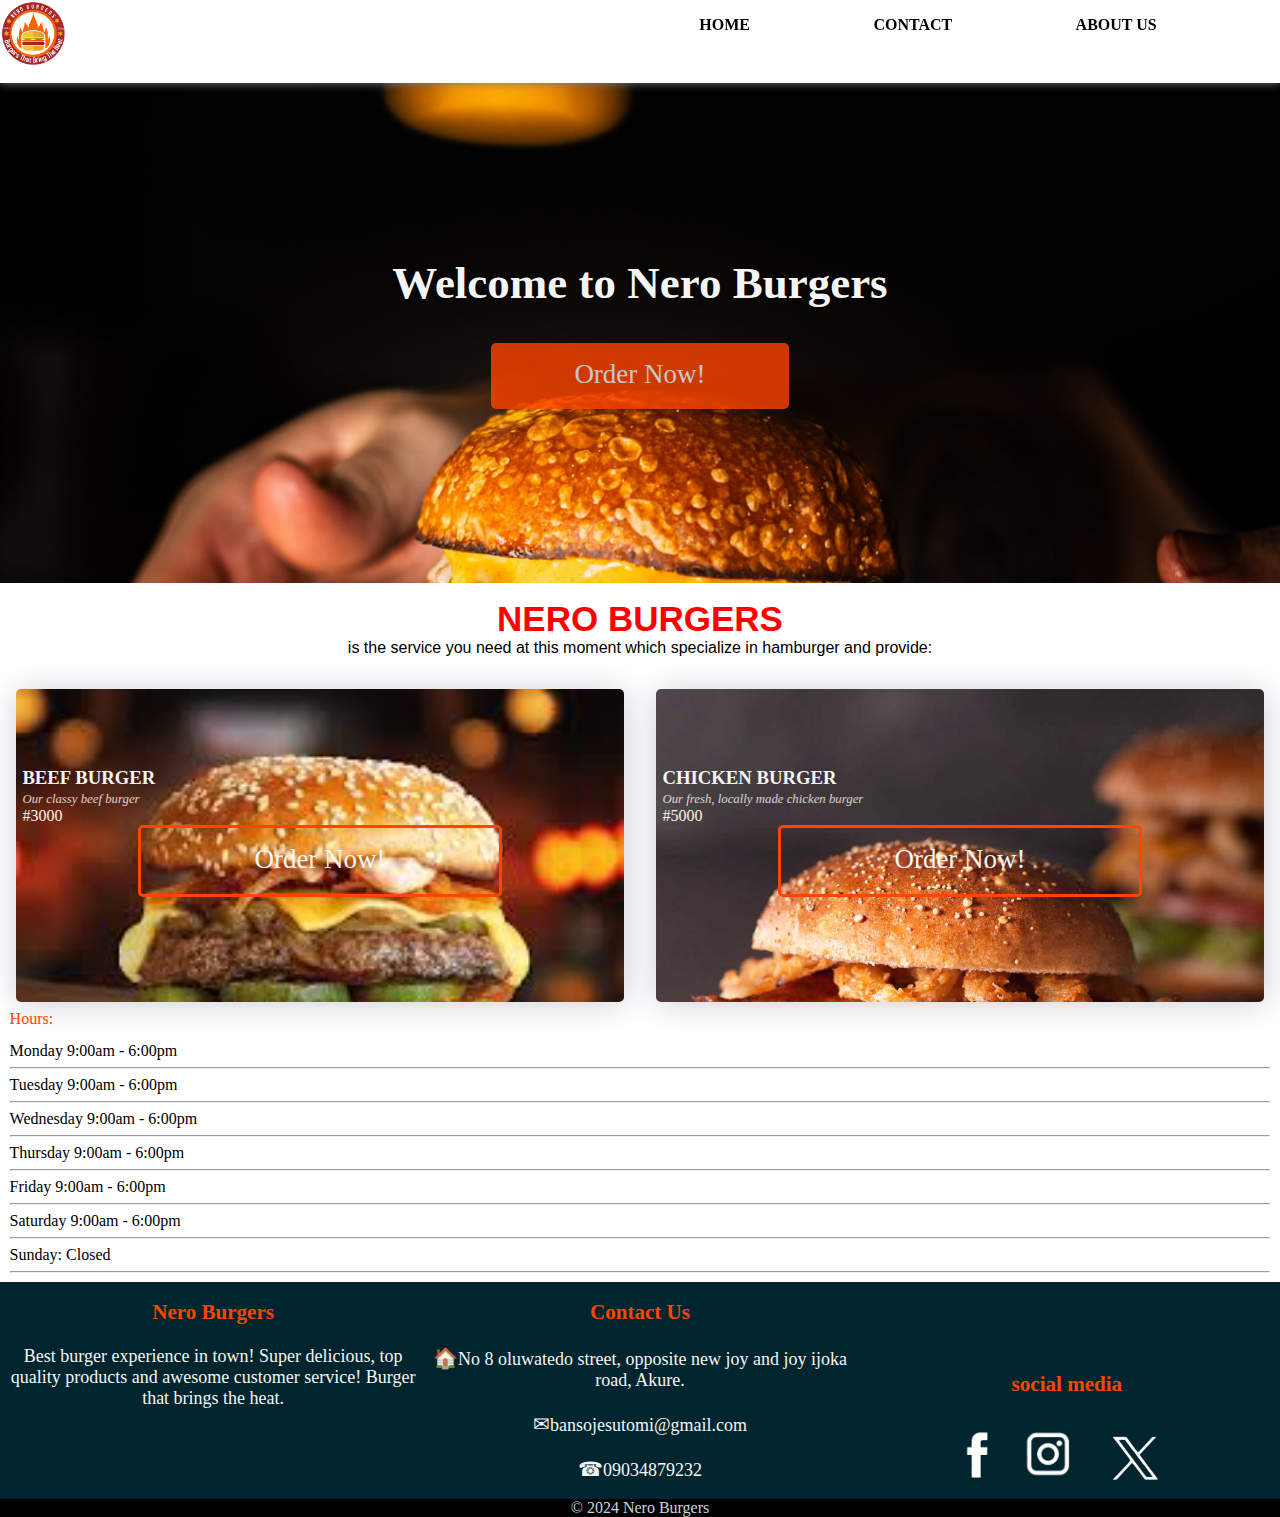
==== index.html @ 587b98f4 "Add files via upload" ====
<!DOCTYPE html>
<html lang="en">
<head>
    <meta charset="UTF-8">
    <meta name="viewport" content="width=device-width, initial-scale=1.0">
    <title>Home|Nero Burgers</title> 
    <link rel="stylesheet" href="main.css">
    <link rel="shortcut icon" href="favicon-32x32.png" type="image/x-icon">
</head>
<body>

    <header class="head">

        <img src="Burger_Logo_-_Made_with_PosterMyWall-removebg-preview.png" alt="nero burger logo" width="70px" style="scale:2em;"> 
        

        <nav>
            <ul class="nav-menu">

                <li class="nav-item">
                    <a href="index.html" class="nav-link">Home</a>
                </li>
                <li class="nav-item">
                    <a href="Contact.html" class="nav-link">Contact</a>
                </li>

                <li class="nav-item">
                    <a href="About.html" class="nav-link">About us</a>
                </li>
                
            </ul>


            <div class="hamburger">
                <span class="bar"></span>
                <span class="bar"></span>
                <span class="bar"></span>
            </div>
        </nav>

    </header>





    <!-- ##################################################### Part One ############################################################### -->




    <section class="burger">

        <div class="sub-burger">

                    <h2> Welcome to Nero Burgers</h2> <br>

                    <div class="contactt"><a href="https://tawk.to/chat/6540e2e8a84dd54dc4871834/1he2ncnco">Order Now! </a></div>
         </div>

    </section>





    <section class="De">
        <p class="prest"><strong class="gious">NERO BURGERS</strong> <br>is the service you need at this moment which specialize in hamburger and provide:</p>
    </section>

   
    <section class="patties">


        <div class="burgerr beef">
            <br> <br><br><br>

            <H3>BEEF BURGER</H3>

            <span class="classy">Our classy beef burger</span>

            <p>#3000</p>

            <div class="online"><a href="https://tawk.to/chat/6540e2e8a84dd54dc4871834/1he2ncnco">Order Now! </a></div>

        </div>



        <div class="burgerr chicken">
            <br><br><br><br>

            <H3>CHICKEN BURGER</H3>

            <span class="classy">Our fresh, locally made chicken burger</span>

            <p>#5000</p>

            <div class="online"><a href="https://tawk.to/chat/6540e2e8a84dd54dc4871834/1he2ncnco">Order Now! </a></div>


        </div>


    </section>




    <section class="hours">

        <p class="taxis">Hours:</p>

        <p>Monday                              9:00am - 6:00pm</p>
        <hr>
        <p>Tuesday                             9:00am - 6:00pm</p>
        <hr>
        <p>Wednesday                           9:00am - 6:00pm</p>
        <hr>
        
        <p>Thursday                            9:00am - 6:00pm</p>
        <hr>
        <p>Friday                              9:00am - 6:00pm</p>
        <hr>
        <p>Saturday                            9:00am - 6:00pm</p>
        <hr>
        <p>Sunday:                              Closed</p>
        <hr>

    </section>








    <footer>

        <div class="teen seven"> 
            
            <h3 class="taxis">Nero Burgers</h3> <br>

                            <p>
                                Best burger experience in town! Super delicious, top quality products and awesome customer service! Burger that brings the heat.
                            </p> 

                           
      </div>




        <div class="teen eigth">

            <h3 class="taxis">Contact Us</h3> <br>

                                        <p class="usa">No 8 oluwatedo street, opposite new joy and joy ijoka road, Akure.</p> <br>

                                        <p class="mail">bansojesutomi@gmail.com</p> <br>

                                        <p class="phone">09034879232</p>
        </div>


        <div class="teen nine">

            <h3 class="taxis">social media</h3> <br>

            <img src="images__9_-removebg-preview.png" alt="" width="10%">
            <img src="download__2_-removebg-preview (1).png" alt="" width="20%">
            <img src="download__1_-removebg-preview.png" alt="" width="20%">
           
        </div>

</footer>

<div class="chief">

    <p>
        &copy; 2024 Nero Burgers
    </p>


    
</div>




    <script src="main.js"></script>
    <!--Start of Tawk.to Script-->
<script type="text/javascript">
    var Tawk_API=Tawk_API||{}, Tawk_LoadStart=new Date();
    (function(){
    var s1=document.createElement("script"),s0=document.getElementsByTagName("script")[0];
    s1.async=true;
    s1.src='https://embed.tawk.to/6540e2e8a84dd54dc4871834/1he2ncnco';
    s1.charset='UTF-8';
    s1.setAttribute('crossorigin','*');
    s0.parentNode.insertBefore(s1,s0);
    })();
    </script>
    <!--End of Tawk.to Script-->
</body>
</html>
---- main.css ----
*{
    margin: 0;
    padding: 0;
}




header{
    /* margin-bottom: 1em; */
    display: flex;
    align-items: center;
    justify-content: space-between;
    position: sticky;
    z-index: 100;
    inset-block-start: 0;
    backdrop-filter: blur(50px);
    box-shadow:0px 0px 9px  rgb(119, 128, 136);
    
}

.bar{
    width: 40px;
    height: 5px;
    margin: 3px auto;
    transition: .3s ease-in-out;
    background-color:orangered;
}

.hamburger, .bar{
    display: block;
    position: relative;
    right: 10px;
}

.hamburger.active .bar:nth-child(2){
    opacity: 0;
}

.hamburger.active .bar:nth-child(1){
    transform: translateY(8px) rotate(50deg);
}

.hamburger.active .bar:nth-child(3){
    transform: translateY(-8px) rotate(-50deg);
}

.nav-menu{
    width: 55vw;
    height: 30vh;
    display: none;
    text-align: center;
    position: absolute;
    z-index: -10;
    inset-block-start: 0;
    inset-inline-end: -100%;
    flex-direction: column;
    justify-content: space-evenly;
    border-top-left-radius: 1em;
    border-bottom-right-radius: 1em;
    background-color: orangered;
    /* opacity: .8; */
    -webkit-backdrop-filter: blur(5px);
    backdrop-filter: blur(5px);
    margin: 0;
}

.nav-menu.active{
    display: flex;
    inset-block-start: 74px;
    inset-inline-end: 0;
    z-index: -100;
}

.nav-link, .nav-item{
    list-style: none;
    text-decoration: none;
    color: black;
    text-transform: uppercase;
    font-weight: 700;
    transition: .5s ease;
}

.nav-link:is(:hover, :active){
    color: orangered;
    font-size: 1.2em;
}


.typed-text{
    color: orangered;
}








/* ############################################################## part one############################################# */


.burger{
    background-image: url(DSC06465-min.jpg);
    width: 100%;
    height: 250px;
    background-repeat: no-repeat;
    background-size: cover;
    color: whitesmoke;
    display: flex;
    justify-content: center;
    align-items: center;
}

.sub-burger{
    text-align: center;
}

.contactt{
    width: 60%;
    height: 50px;
    font-size: 27px;
    margin: auto;
    background-color: orangered;
    border-radius: 5px;
    padding-top: .6em;
    opacity: .8;
}



















/* ############################################## index############################################################## */


.gious{
    color: red;
    font-size: 35px;
}

.burgerr{
    margin: 1em;
     border-radius: 5px;
     background-color: rgb(255, 255, 255);
     text-align: left;
     height: 300px;
     box-shadow: 1px 2px 2em rgb(202, 207, 212) ;
     padding: .4em;
}


.beef{
    background-image: url(images\ \(24\).jfif);
    /* width: 100%; */
    height: 300px;
    background-repeat: no-repeat;
    background-size: cover;
    color: whitesmoke;
    

}

.chicken{
    background-image: url(5702-Chicken-Burger-3.jpg);
    /* width: 100%; */
    height: 300px;
    background-repeat: no-repeat;
    background-size: cover;
    color: whitesmoke;
}

.classy{
    font-size: .8em;
    opacity: .8;
    font-style: italic;
    color: #fff6f6;
}


.online{
    width: 60%;
    height: 50px;
    font-size: 27px;
    margin: auto;
    /* background-color: orangered; */
    border-radius: 5px;
    border-color: orangered;
    border-style: solid;
    padding-top: .6em;
    text-align: center;
}


.hours{
    font-weight: 500;
    margin: .6em;
    line-height: 2em;
    font-family:Georgia, 'Times New Roman', Times, serif;
}
















































/* ###########################################Contact ######################################### */


.pre{
    background-image: url(SB_Miami_1OOOOOOOOOOOOO-1536x1024.jpg);
    width: 100%;
    height: 250px;
    background-repeat: no-repeat;
    background-size: cover;
    color: whitesmoke;
    display: flex;
    justify-content: center;
    align-items: center;
}

.tent{
    text-align: center;
}

.tent{
    text-align: center;
}


.yahoomail{
    width: 100%;
    height: 800px;
    display: flex;
    justify-content: center;
    align-items: center;
}

h1{
    opacity: .8;
}

.fallguy{
    text-align: center;
    width: 90%;
}


form{
    /* background-color: rgb(189, 197, 204); */
    display: flex;
    flex-direction: column;
    gap: 1em;
}

input{
    height: 70px;
}

textarea{
    height: 150px;
}

button{
    width:50% ;
    height: 50px;
    background-color: orangered;
    color:  whitesmoke;
    border-radius: 5px;
    border-color: white;
}

.taxis{
    color: orangered;
}



























/* ########################################### About us################################## */


.pree{
    background-image: url(images\ \(24\).jfif);
    width: 100%;
    height: 250px;
    background-repeat: no-repeat;
    background-size: cover;
    color: whitesmoke;
    display: flex;
    justify-content: center;
    align-items: center;
}



.De{
    text-align: center;
    /* background-color: yellow; */
    /* height: 100px; */
    padding-top: 1em;
    margin-bottom: 1em;
}

.prest{
    font-family:'Gill Sans', 'Gill Sans MT', Calibri, 'Trebuchet MS', sans-serif;
    margin-left: 1em;
    margin-right: 1em;
}


.contact{
    width: 70%;
    height: 55px;
    font-size: 27px;
    margin: auto;
    background-color: orangered;
    border-radius: 5px;
    padding-top: .6em;
}



a{
    text-decoration: none;
    color: whitesmoke;
}





.chanlenge{
    margin: 1em;
     border-radius: 5px;
     background-color: rgb(255, 255, 255);
     text-align: left;
     height: 620px;
     box-shadow: 1px 2px 2em rgb(202, 207, 212) ;
}


.eleven{
    padding: 1em;
    font-size: 19px;
    
}

.kenge{
    font-size: 25px;
    color: #413f3f;
    font-weight: 800;
}


















/* ########################################################## Footer ########################################################### */










footer{
    background-color:hsl(192, 100%, 9%);
    color: whitesmoke;
    text-align: center;
}


.usa::before{
    content:"\1F3E0";
    font-size: 20px;
    
}


.mail::before{
    content:"\2709";
    font-size: 20px;   
}

.phone::before{
    content: "\260E";
    font-size: 20px;
}

.seven, .eigth{
    margin-bottom: 1em;
}


.chief{
    text-align:center;
    background-color: black;
    color: rgb(202, 212, 221);
}






























@media (min-width:768px) {

    .hamburger{
        display: none;
    }

    header{
        align-items: start;
        padding-bottom: .8em;
    }

    .nav-menu{
        right: 0;
        display: flex;
        flex-direction: row;
        height: auto;
        margin-top: 1em;
        background-color: transparent;
        -webkit-backdrop-filter: none;
        backdrop-filter: none;
    }






    /* ############################################## Index ############################### */

    .burger{
        height: 500px;
        font-size: 30px;
    }

    .patties{
        display: flex;
    height: 250px;
    justify-content: space-between;
    margin-bottom: 5em;
    }


    .burgerr{
        width: 50%;
    }







    /* ############################################# footer################################# */


    footer{
        display: flex;
        justify-content: space-between;
    }


.teen{
    width: 33.3%;
    font-size: 18px;
    /* background-color: red; */
}

.seven, .eigth{
    padding-top: 1em;
}

.nine{
    padding-top: 5em;
}






/* ################################################### contact us ############################## ##*/


.pre{
    height: 500px;
    font-size: 30px;
}






/* ###############################################  About Us #################################333 */

.chanlenge{
    display: flex;
    height: 250px;
    justify-content: space-between;
    margin-bottom: 5em;
}

.big{
    width: 50%;
}


.pree{
    height: 500px;
    font-size: 30px;
}


    

}
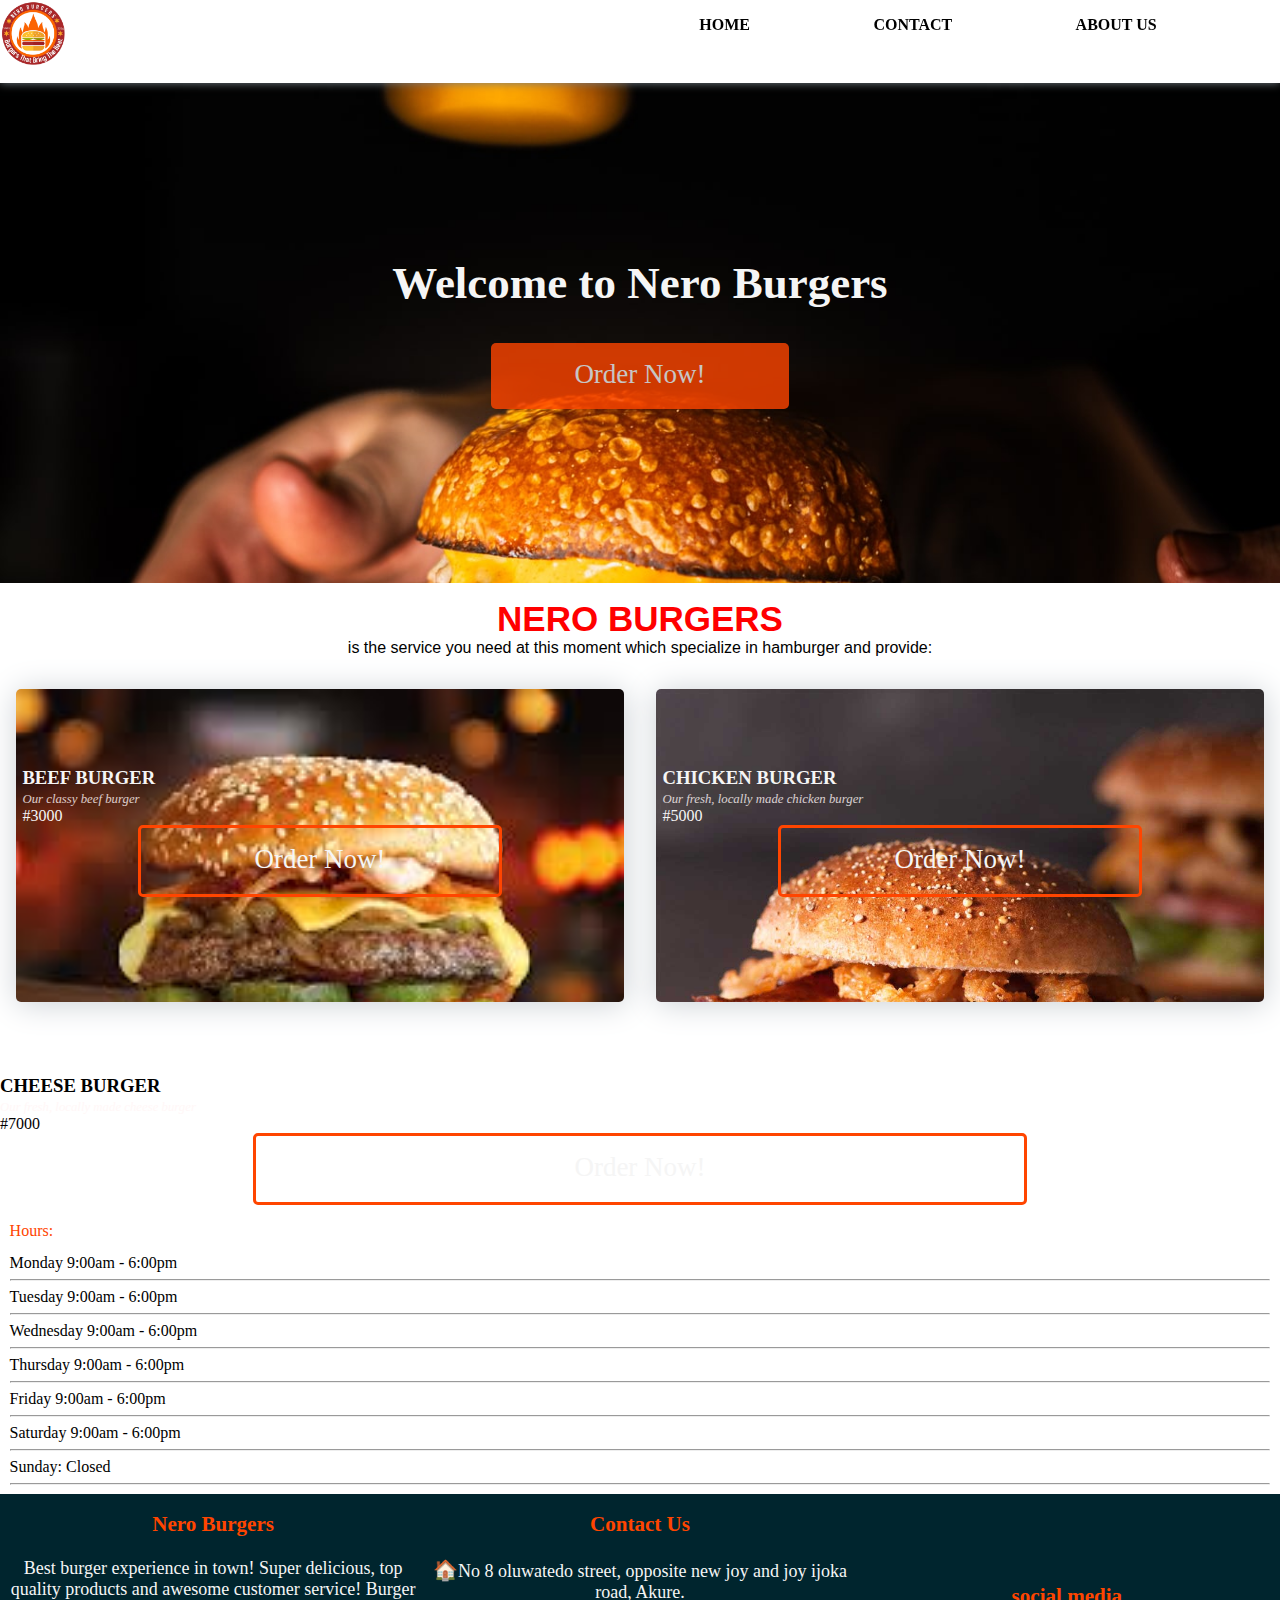
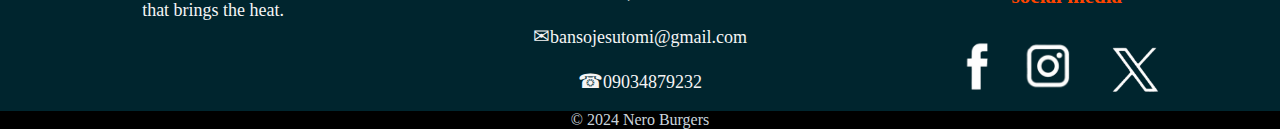
==== commit 2d1f7e3f: "Update index.html" ====
--- a/index.html
+++ b/index.html
@@ -103,6 +103,30 @@
 
 
     </section>
+
+
+    
+
+    <section class="dell">
+
+
+        <div class="qr">
+            <br><br><br><br>
+
+            <H3>CHEESE BURGER</H3>
+
+            <span class="classy">Our fresh, locally made cheese burger</span>
+
+            <p>#7000</p>
+
+            <div class="online"><a href="https://tawk.to/chat/6540e2e8a84dd54dc4871834/1he2ncnco">Order Now! </a></div>
+
+
+        </div>
+
+
+    </section>
+
 
 
 
@@ -204,4 +228,4 @@
     </script>
     <!--End of Tawk.to Script-->
 </body>
-</html>+</html>
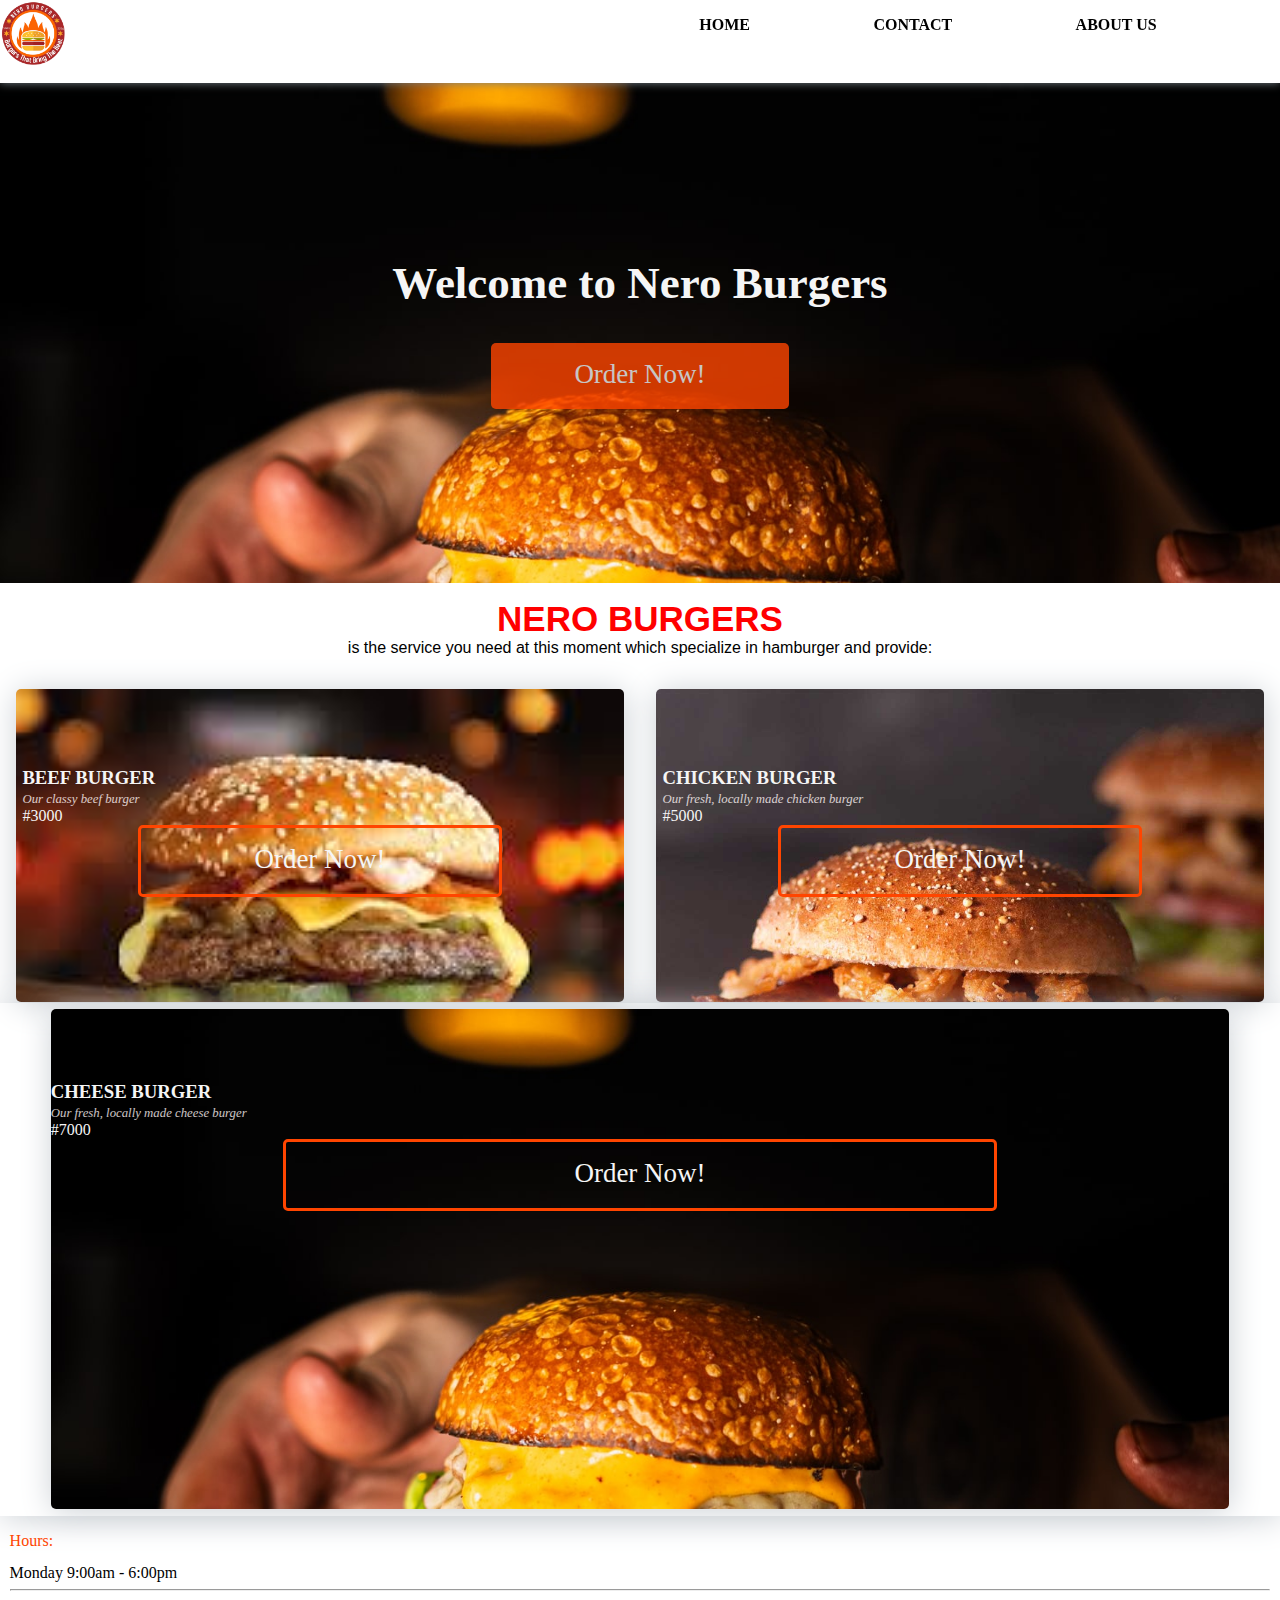
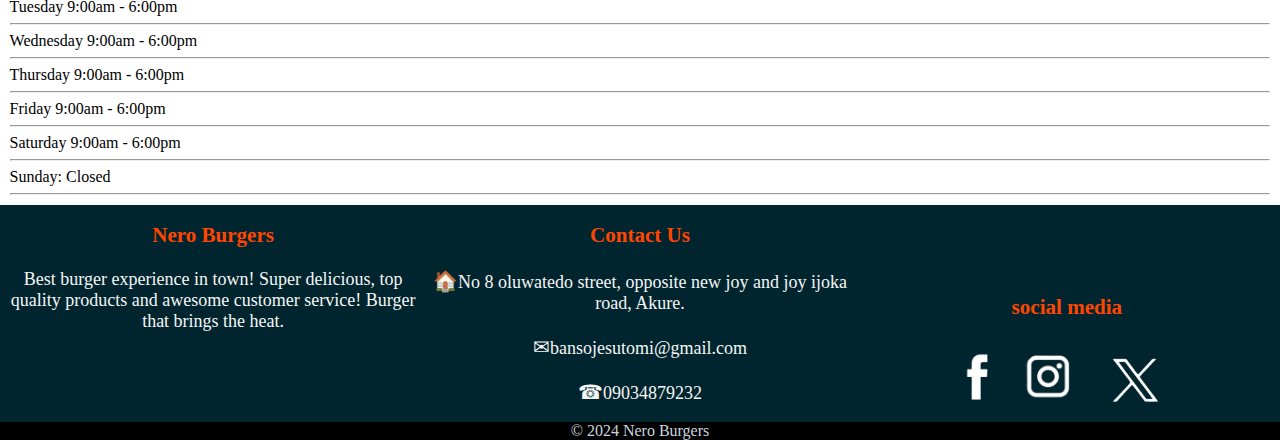
==== commit 7cee6e6d: "Update index.html" ====
--- a/index.html
+++ b/index.html
@@ -3,6 +3,10 @@
 <head>
     <meta charset="UTF-8">
     <meta name="viewport" content="width=device-width, initial-scale=1.0">
+     <meta name="robots" content="index,follow"/>
+    <meta name="description" content="premier fast-food experience by Nero Burger. Enjoy delicious, high-quality burgers and more, delivered hot and fresh in Akure. Order now for a taste sensation!"/>
+    <meta property="og:title" content="Nero Burger Burger: Savor Nigeria Best Burgers by Nero Burgers"/>
+    <meta property="og:description" content="Nero BurgerBurger: Discover Nero Burger Burger, Nigeria premier fast-food experience by Nero. Enjoy delicious, high-quality burgers and more, delivered hot and fresh in Akure. Order now for a taste sensation!"/>
     <title>Home|Nero Burgers</title> 
     <link rel="stylesheet" href="main.css">
     <link rel="shortcut icon" href="favicon-32x32.png" type="image/x-icon">
--- a/main.css
+++ b/main.css
@@ -221,6 +221,39 @@
 
 
 
+.dell{
+     background-color: rgb(255, 255, 255);
+    /* font-weight: 400 700, */
+    height: 300px;
+    display: flex;
+    align-items: center;
+    justify-content: center;
+    box-shadow: 1px 2px 2em rgb(202, 207, 212) ;
+    padding: .4em;
+}
+
+
+.qr{
+    background-image: url(DSC06465-min.jpg);
+    height: 300px;
+    background-repeat: no-repeat;
+    background-size: cover;
+    color: whitesmoke;
+     border-radius: 5px;
+    box-shadow: 1px 2px 2em rgb(202, 207, 212) ;
+    /* padding-top: .8em; */
+    /* text-align: center; */
+    /* width: 22%; */
+    /* height: 450px; */
+    /* border-radius: .7em; */
+    /* margin: auto;
+    margin-top: 5em;
+    padding-top: 1em; */
+    /* box-shadow: 1px 1px 1em hsl(220, 15%, 55%); */
+}
+
+
+
 
 
 
@@ -509,6 +542,20 @@
 
 
 
+
+
+
+/* ############################################################################################################## */
+
+
+
+@media (min-width:375px){
+
+    .qr{
+        width: 93%;
+    }
+
+}
 
 
 
@@ -571,6 +618,15 @@
     }
 
 
+    .dell{
+        height: 500px;
+    }
+
+    .qr{
+        height: 500px;
+    }
+
+
 
 
 
@@ -639,4 +695,4 @@
 
     
 
-}+}
